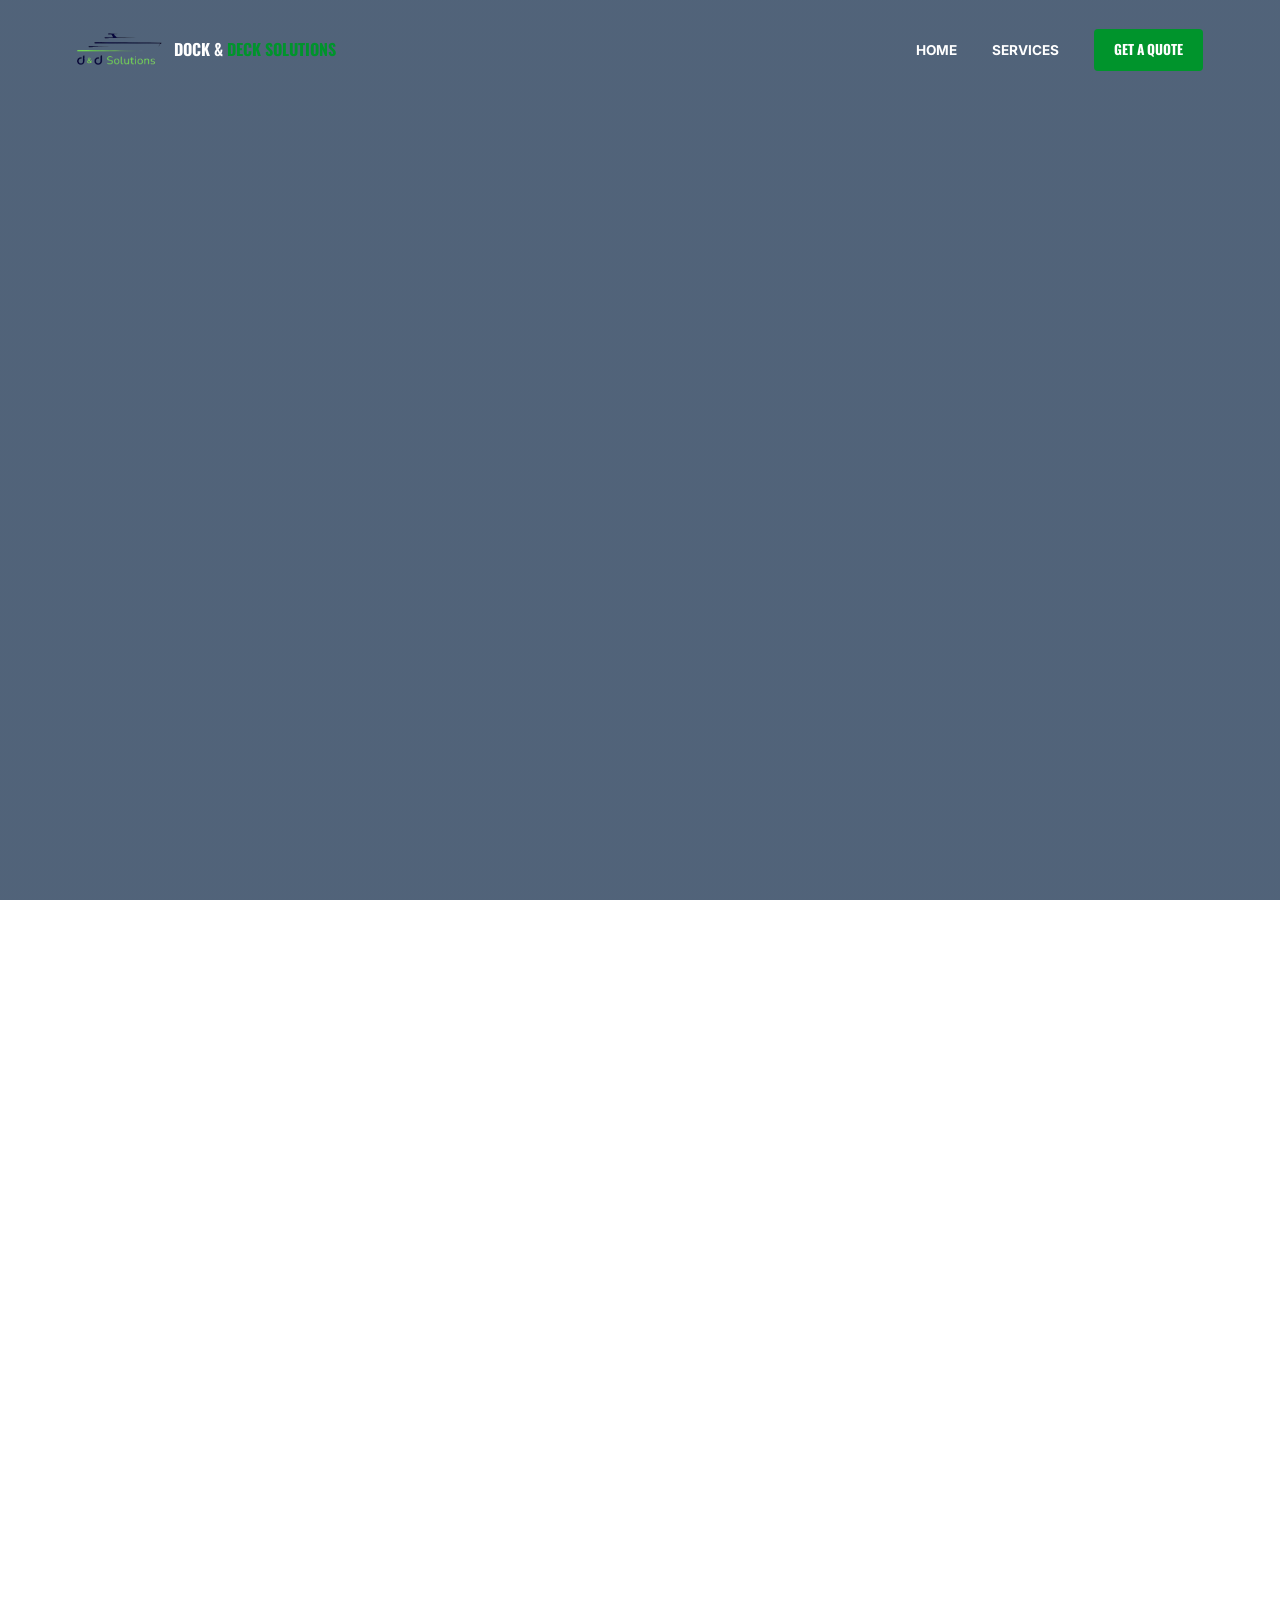
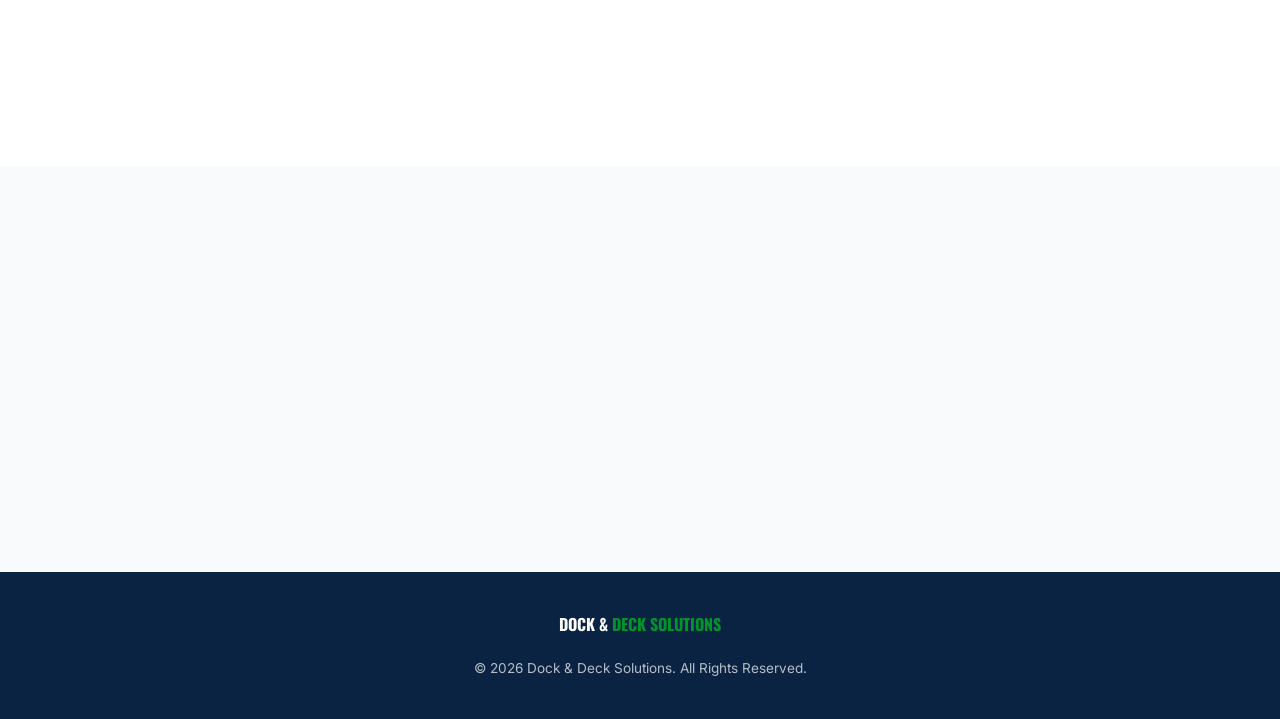
==== cleaning.html @ b9c40c21 "Initial Upload" ====
<!DOCTYPE html>
<html lang="en">
<head>
    <meta charset="UTF-8">
    <meta name="viewport" content="width=device-width, initial-scale=1.0">
    <title>Professional Cleaning | Dock & Deck Solutions</title>
    <meta name="description" content="Pristine yacht cleaning and detailing services in Bali. Interior luxury and exterior excellence.">
    <link rel="stylesheet" href="style.css">
    <link href="https://fonts.googleapis.com/css2?family=Inter:wght@400;600&family=Oswald:wght@500;700&display=swap" rel="stylesheet">
</head>
<body class="subpage">

    <div id="scroll-progress"></div>

    <nav class="navbar navbar-scrolled">
        <div class="logo">
            <img src="Logo.png" alt="Dock & Deck Solutions" class="littlelogo">
            <a href="index.html">DOCK & <span>DECK SOLUTIONS</span></a>
        </div>
        <ul class="nav-links">
            <li><a href="index.html">Home</a></li>
            <li><a href="index.html#services">Services</a></li>
            <li><a href="contact.html" class="primary-btn nav-cta">Get a Quote</a></li>
        </ul>
    </nav>

    <header class="hero" style="background: linear-gradient(rgba(10,35,66,0.7), rgba(10,35,66,0.7)), url('https://images.pexels.com/photos/4099467/pexels-photo-4099467.jpeg') center/cover;">
        <div class="hero-content reveal">
            <h1 style="letter-spacing: 2px;">PROFESSIONAL CLEANING</h1>
            <p>Pristine standards for elite vessels.</p>
        </div>
    </header>

    <main class="about-section">
        <div class="about-grid scroll-reveal">
            
            <div class="about-image">
                <img src="rf6.jpg" alt="Yacht Cleaning Service">
            </div>

            <div class="about-text">
                <h2 class="section-title">SUPERIOR YACHT DETAILING</h2>
                <p class="lead-text">A yacht's presentation is a reflection of its owner. We ensure that reflection is flawless.</p>
                
                <p>At Dock & Deck Solutions, our cleaning teams use specialized marine-grade, biodegradable products to protect your gelcoat, teak, and stainless steel while achieving a showroom finish. From scheduled wash-downs to intensive interior detailing, we handle every inch with precision.</p>

                <div class="about-features">
                    <div class="feature-item">
                        <strong>Exterior Excellence</strong>
                        <p>Hull washing, teak brightening, and stainless polishing.</p>
                    </div>
                    <div class="feature-item">
                        <strong>Interior Luxury</strong>
                        <p>Deep carpet steaming, fine wood polishing, and sanitization.</p>
                    </div>
                    <div class="feature-item">
                        <strong>Eco-Friendly Approach</strong>
                        <p>Biodegradable marine-safe products to protect the ocean.</p>
                    </div>
                </div>

                <div style="text-align: center; margin-top: 40px;">
                    <a href="contact.html" class="primary-btn">Schedule a Cleaning</a>
                </div>
            </div>
        </div>
    </main>

    <section class="services-container" style="background: var(--bg-light);">
        <div style="max-width: 1200px; margin: 0 auto;" class="scroll-reveal">
            <div class="service-list">
                
                <div class="service-card">
                    <h3 style="font-family: 'Oswald'; margin-bottom: 15px; color: var(--primary);">AESTHETIC CARE</h3>
                    <ul style="text-align: left; font-size: 0.9rem; list-style: none;">
                        <li style="margin-bottom: 10px;">• Window & Glass Water-Spot Removal</li>
                        <li style="margin-bottom: 10px;">• Vinyl & Leather Conditioning</li>
                        <li style="margin-bottom: 10px;">• Canvas & Bimini Cleaning</li>
                    </ul>
                </div>

                <div class="service-card">
                    <h3 style="font-family: 'Oswald'; margin-bottom: 15px; color: var(--primary);">HYGIENE & HEALTH</h3>
                    <ul style="text-align: left; font-size: 0.9rem; list-style: none;">
                        <li style="margin-bottom: 10px;">• HVAC Vent Sanitization</li>
                        <li style="margin-bottom: 10px;">• Odor Neutralization Tech</li>
                        <li style="margin-bottom: 10px;">• Laundry & Fine Linen Care</li>
                    </ul>
                </div>

            </div>
        </div>
    </section>

    <footer class="main-footer">
        <div class="logo" style="justify-content: center; margin-bottom: 20px;">
            <a href="index.html" style="color: white; text-decoration: none;">DOCK & <span style="color: var(--accent);">DECK SOLUTIONS</span></a>
        </div>
        <p style="font-size: 0.85rem; opacity: 0.7;">© 2026 Dock & Deck Solutions. All Rights Reserved.</p>
    </footer>

    <div id="back-to-top" class="back-to-top">↑</div>

    <script src="script.js"></script>
</body>
</html>
---- style.css ----
/* --- 1. CORE VARIABLES & FOUNDATION --- */
:root {
    --primary: #0a2342;
    --accent: #00942c;
    --accent-bright: #00c83c;
    --white: #ffffff;
    --text-main: #334155;
    --bg-light: #f8fafc;
    --shadow: 0 10px 30px rgba(0,0,0,0.1);
    --transition: all 0.4s cubic-bezier(0.165, 0.84, 0.44, 1);
}

* {
    margin: 0;
    padding: 0;
    box-sizing: border-box;
}

html {
    scroll-behavior: smooth;
}

body {
    font-family: 'Inter', sans-serif;
    background-color: var(--bg-light);
    color: var(--text-main);
    line-height: 1.6;
    overflow-x: hidden;
}

/* --- 2. SCROLL PROGRESS BAR --- */
#scroll-progress {
    position: fixed;
    top: 0;
    left: 0;
    width: 0%;
    height: 4px;
    background: var(--accent-bright);
    z-index: 10001;
    transition: width 0.1s ease;
}

/* --- 3. DYNAMIC NAVIGATION (FIXED ALIGNMENT) --- */
.navbar {
    display: flex;
    justify-content: space-between;
    align-items: center;
    padding: 0 6%;
    height: 100px;
    position: fixed;
    top: 0;
    width: 100%;
    z-index: 10000;
    background: transparent;
    transition: var(--transition);
}

.navbar.scrolled {
    height: 75px;
    background: rgba(255, 255, 255, 0.98);
    box-shadow: var(--shadow);
}

.logo {
    display: flex;
    align-items: center;
    gap: 12px;
}

.littlelogo {
    height: 45px;
    width: auto;
}

.logo a {
    text-decoration: none;
    font-weight: 700;
    color: var(--white);
    font-family: 'Oswald', sans-serif;
    text-transform: uppercase;
}

.logo span {
    color: var(--accent);
}

.nav-links {
    display: flex;
    list-style: none;
    gap: 35px;
    align-items: center;
}

.nav-links a {
    text-decoration: none;
    font-weight: 700;
    color: var(--white);
    text-transform: uppercase;
    font-size: 0.85rem;
    transition: var(--transition);
}

/* Color Swap on Scroll */
.navbar.scrolled .logo a,
.navbar.scrolled .nav-links a {
    color: var(--primary);
}

.navbar.scrolled .logo span {
    color: var(--accent);
}

/* --- 4. HERO SECTION --- */
.hero {
    height: 100vh;
    display: flex;
    align-items: center;
    justify-content: center;
    text-align: center;
    background: linear-gradient(rgba(10, 35, 66, 0.7), rgba(10, 35, 66, 0.7)), 
                url('https://images.pexels.com/photos/7574423/pexels-photo-7574423.jpeg');
    background-size: cover;
    background-position: center;
    color: var(--white);
}

.hero-content {
    display: flex;
    flex-direction: column;
    align-items: center;
    justify-content: center;
    width: 100%;
    text-align: center;
}

.hero-content h1 {
    font-family: 'Oswald', sans-serif;
    font-size: clamp(2.5rem, 8vw, 4.5rem);
    margin-bottom: 20px;
}
/* --- 5. BUTTONS --- */
.primary-btn {
    display: inline-block;
    padding: 14px 30px;
    background: var(--accent);
    color: var(--white) !important;
    text-decoration: none;
    font-family: 'Oswald', sans-serif;
    font-weight: 700;
    text-transform: uppercase;
    border-radius: 4px;
    transition: var(--transition);
    margin-top: 30px;
    margin-left: auto;
    margin-right: auto;
}

.primary-btn:hover {
    background: var(--accent-bright);
    transform: translateY(-3px);
    box-shadow: var(--shadow);
}

.nav-cta {
    padding: 10px 20px;
    font-size: 0.8rem;
    margin-top: 0;
}

.nav-cta:hover {
    transform: none;
}

/* --- 6. ABOUT SECTION --- */
.about-section {
    padding: 120px 6%;
    background: var(--white);
}

.about-grid {
    display: grid;
    grid-template-columns: 1fr 1fr;
    gap: 60px;
    max-width: 1200px;
    margin: 0 auto;
    align-items: center;
}

.about-image img {
    width: 100%;
    border-radius: 8px;
    box-shadow: var(--shadow);
}

.section-title {
    font-family: 'Oswald', sans-serif;
    font-size: 2.5rem;
    color: var(--primary);
    margin-bottom: 20px;
}

.about-features {
    display: grid;
    grid-template-columns: repeat(3, 1fr);
    gap: 20px;
    margin: 30px 0;
}

.feature-item {
    background: var(--bg-light);
    padding: 15px;
    border-radius: 4px;
    transition: var(--transition);
    cursor: default;
}

.feature-item:hover {
    background: #edf2f7;
    transform: scale(1.05);
    box-shadow: 0 4px 12px rgba(0,0,0,0.05);
}

/* --- 7. SERVICES SECTION --- */
.services-container {
    padding: 100px 6%;
}

.service-list {
    display: grid;
    grid-template-columns: repeat(auto-fit, minmax(300px, 1fr));
    gap: 30px;
    max-width: 1200px;
    margin: 0 auto;
}

.service-card {
    background: var(--white);
    padding: 30px;
    border-radius: 8px;
    border: 1px solid #eee;
    transition: var(--transition);
}

.service-card:hover {
    transform: translateY(-10px);
    box-shadow: var(--shadow);
}

/* --- 8. ANIMATIONS & REVEALS --- */
.reveal, .scroll-reveal, .service-card {
    opacity: 0;
    transform: translateY(30px);
    transition: 0.8s ease-out;
}

.active {
    opacity: 1 !important;
    transform: translateY(0) !important;
}

/* --- 9. MOBILE TOGGLE --- */
.menu-toggle {
    display: none;
    cursor: pointer;
}

.bar {
    display: block;
    width: 25px;
    height: 3px;
    margin: 5px auto;
    background: var(--white);
    transition: 0.3s;
}

@media (max-width: 992px) {
    .menu-toggle { display: block; }
    .nav-links {
        position: fixed;
        left: -100%;
        top: 0;
        height: 100vh;
        width: 100%;
        background: var(--primary);
        flex-direction: column;
        justify-content: center;
        transition: 0.4s;
    }
    .nav-links.active { left: 0; }
    .about-grid { grid-template-columns: 1fr; }
    .about-features { grid-template-columns: 1fr; }
}

/* --- 10. FOOTER --- */
.main-footer {
    background: var(--primary);
    color: var(--white);
    text-align: center;
    padding: 40px;
}
/* --- BACK TO TOP BUTTON --- */
.back-to-top {
    position: fixed;
    bottom: 30px;
    right: 30px;
    width: 50px;
    height: 50px;
    background: var(--accent);
    color: var(--white);
    border-radius: 50%;
    display: flex;
    align-items: center;
    justify-content: center;
    cursor: pointer;
    z-index: 9999;
    transition: var(--transition);
    opacity: 0;
    visibility: hidden;
    transform: translateY(20px);
    font-weight: bold;
    box-shadow: var(--shadow);
}

.back-to-top.visible {
    opacity: 1;
    visibility: visible;
    transform: translateY(0);
}

.back-to-top:hover {
    background: var(--accent-bright);
    transform: translateY(-5px);
}
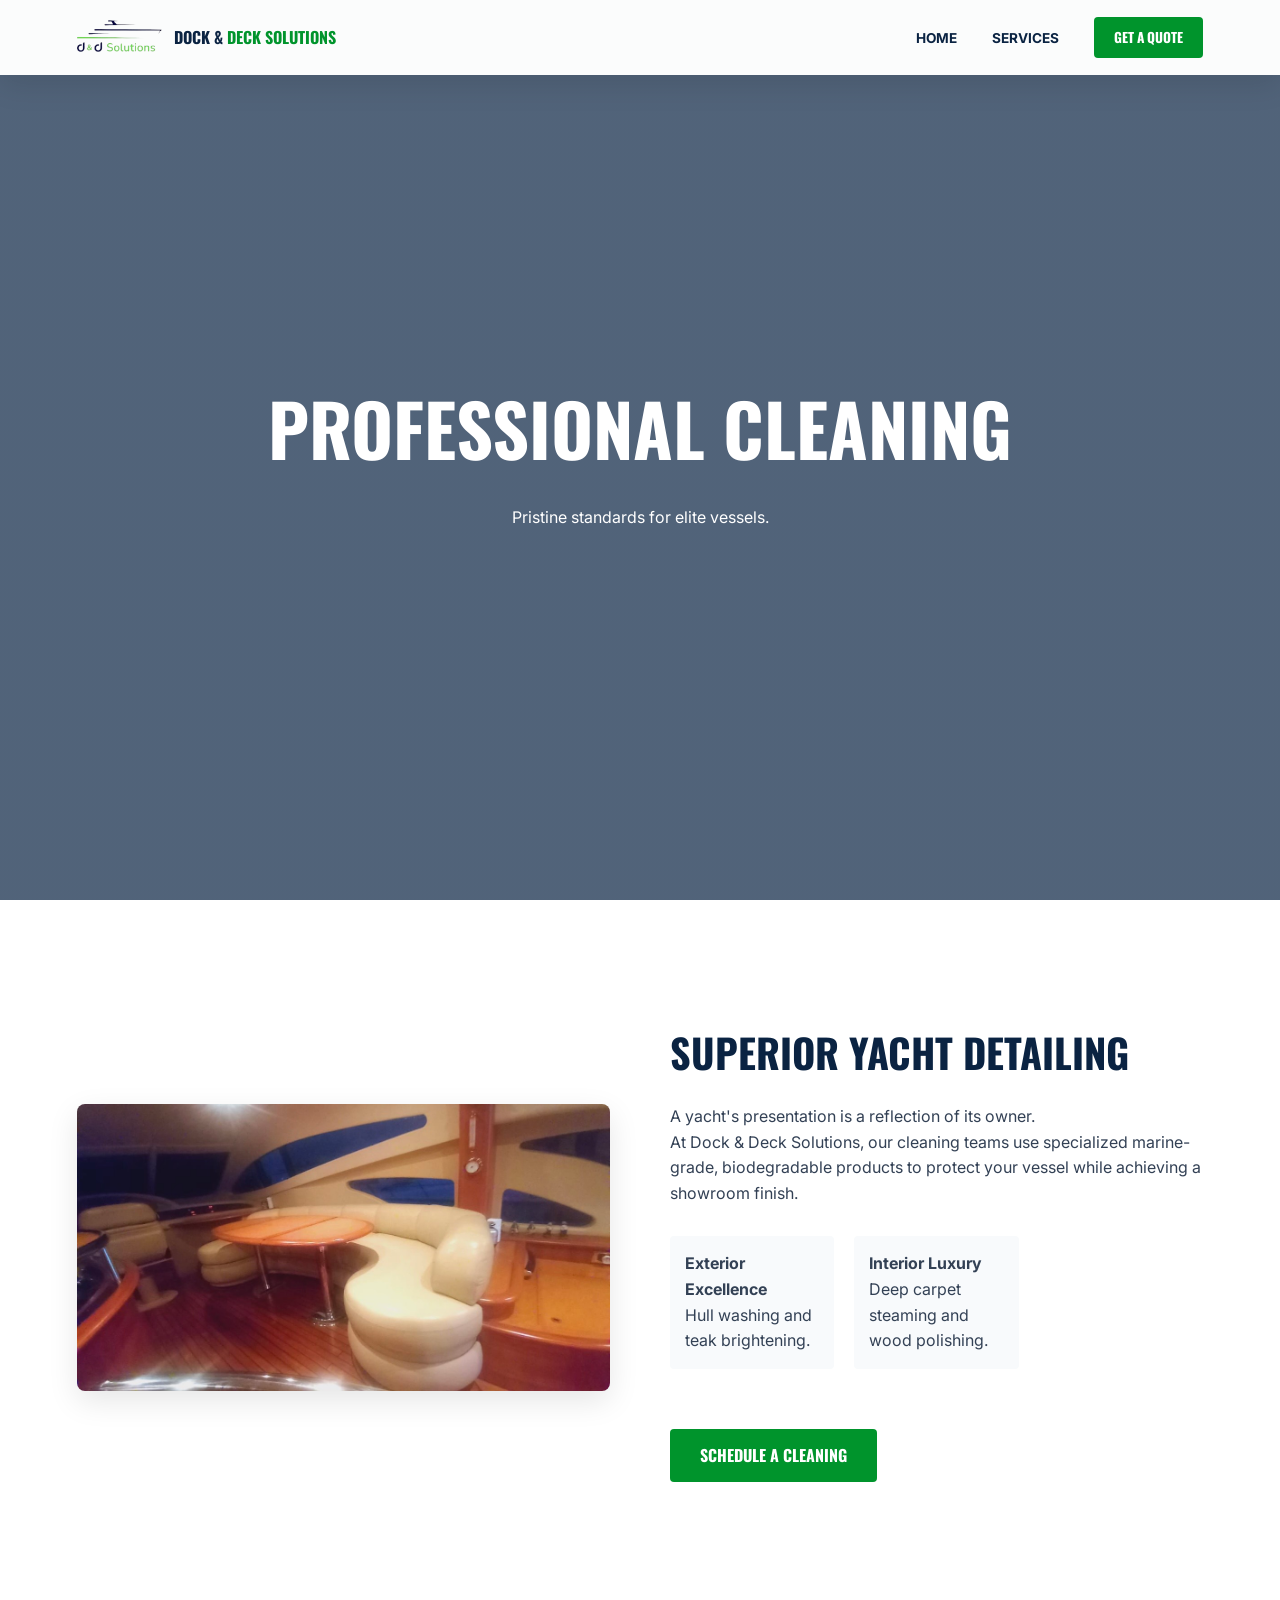
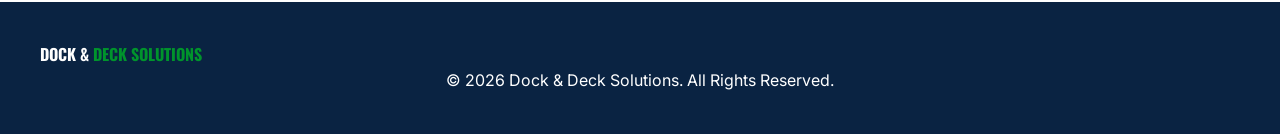
==== commit 623bdba5: "cleaning.html" ====
--- a/cleaning.html
+++ b/cleaning.html
@@ -2,9 +2,8 @@
 <html lang="en">
 <head>
     <meta charset="UTF-8">
-    <meta name="viewport" content="width=device-width, initial-scale=1.0">
+    <meta name="viewport" content="width=device-width, initial-scale=1.0, maximum-scale=1.0">
     <title>Professional Cleaning | Dock & Deck Solutions</title>
-    <meta name="description" content="Pristine yacht cleaning and detailing services in Bali. Interior luxury and exterior excellence.">
     <link rel="stylesheet" href="style.css">
     <link href="https://fonts.googleapis.com/css2?family=Inter:wght@400;600&family=Oswald:wght@500;700&display=swap" rel="stylesheet">
 </head>
@@ -17,6 +16,13 @@
             <img src="Logo.png" alt="Dock & Deck Solutions" class="littlelogo">
             <a href="index.html">DOCK & <span>DECK SOLUTIONS</span></a>
         </div>
+
+        <div class="menu-toggle" id="mobile-menu">
+            <span class="bar"></span>
+            <span class="bar"></span>
+            <span class="bar"></span>
+        </div>
+
         <ul class="nav-links">
             <li><a href="index.html">Home</a></li>
             <li><a href="index.html#services">Services</a></li>
@@ -26,81 +32,49 @@
 
     <header class="hero" style="background: linear-gradient(rgba(10,35,66,0.7), rgba(10,35,66,0.7)), url('https://images.pexels.com/photos/4099467/pexels-photo-4099467.jpeg') center/cover;">
         <div class="hero-content reveal">
-            <h1 style="letter-spacing: 2px;">PROFESSIONAL CLEANING</h1>
+            <h1>PROFESSIONAL CLEANING</h1>
             <p>Pristine standards for elite vessels.</p>
         </div>
     </header>
 
     <main class="about-section">
-        <div class="about-grid scroll-reveal">
-            
-            <div class="about-image">
-                <img src="rf6.jpg" alt="Yacht Cleaning Service">
+        <div class="about-grid">
+            <div class="about-image scroll-reveal">
+                <img src="rf6.jpg" alt="Yacht Cleaning">
             </div>
 
-            <div class="about-text">
+            <div class="about-text scroll-reveal">
                 <h2 class="section-title">SUPERIOR YACHT DETAILING</h2>
-                <p class="lead-text">A yacht's presentation is a reflection of its owner. We ensure that reflection is flawless.</p>
-                
-                <p>At Dock & Deck Solutions, our cleaning teams use specialized marine-grade, biodegradable products to protect your gelcoat, teak, and stainless steel while achieving a showroom finish. From scheduled wash-downs to intensive interior detailing, we handle every inch with precision.</p>
+                <p class="lead-text">A yacht's presentation is a reflection of its owner.</p>
+                <p>At Dock & Deck Solutions, our cleaning teams use specialized marine-grade, biodegradable products to protect your vessel while achieving a showroom finish.</p>
 
                 <div class="about-features">
                     <div class="feature-item">
                         <strong>Exterior Excellence</strong>
-                        <p>Hull washing, teak brightening, and stainless polishing.</p>
+                        <p>Hull washing and teak brightening.</p>
                     </div>
                     <div class="feature-item">
                         <strong>Interior Luxury</strong>
-                        <p>Deep carpet steaming, fine wood polishing, and sanitization.</p>
-                    </div>
-                    <div class="feature-item">
-                        <strong>Eco-Friendly Approach</strong>
-                        <p>Biodegradable marine-safe products to protect the ocean.</p>
+                        <p>Deep carpet steaming and wood polishing.</p>
                     </div>
                 </div>
 
-                <div style="text-align: center; margin-top: 40px;">
+                <div class="btn-container">
                     <a href="contact.html" class="primary-btn">Schedule a Cleaning</a>
                 </div>
             </div>
         </div>
     </main>
 
-    <section class="services-container" style="background: var(--bg-light);">
-        <div style="max-width: 1200px; margin: 0 auto;" class="scroll-reveal">
-            <div class="service-list">
-                
-                <div class="service-card">
-                    <h3 style="font-family: 'Oswald'; margin-bottom: 15px; color: var(--primary);">AESTHETIC CARE</h3>
-                    <ul style="text-align: left; font-size: 0.9rem; list-style: none;">
-                        <li style="margin-bottom: 10px;">• Window & Glass Water-Spot Removal</li>
-                        <li style="margin-bottom: 10px;">• Vinyl & Leather Conditioning</li>
-                        <li style="margin-bottom: 10px;">• Canvas & Bimini Cleaning</li>
-                    </ul>
-                </div>
-
-                <div class="service-card">
-                    <h3 style="font-family: 'Oswald'; margin-bottom: 15px; color: var(--primary);">HYGIENE & HEALTH</h3>
-                    <ul style="text-align: left; font-size: 0.9rem; list-style: none;">
-                        <li style="margin-bottom: 10px;">• HVAC Vent Sanitization</li>
-                        <li style="margin-bottom: 10px;">• Odor Neutralization Tech</li>
-                        <li style="margin-bottom: 10px;">• Laundry & Fine Linen Care</li>
-                    </ul>
-                </div>
-
-            </div>
+    <footer class="main-footer">
+        <div class="logo">
+            <a href="index.html">DOCK & <span>DECK SOLUTIONS</span></a>
         </div>
-    </section>
-
-    <footer class="main-footer">
-        <div class="logo" style="justify-content: center; margin-bottom: 20px;">
-            <a href="index.html" style="color: white; text-decoration: none;">DOCK & <span style="color: var(--accent);">DECK SOLUTIONS</span></a>
-        </div>
-        <p style="font-size: 0.85rem; opacity: 0.7;">© 2026 Dock & Deck Solutions. All Rights Reserved.</p>
+        <p>© 2026 Dock & Deck Solutions. All Rights Reserved.</p>
     </footer>
 
     <div id="back-to-top" class="back-to-top">↑</div>
 
     <script src="script.js"></script>
 </body>
-</html>+</html>
--- a/style.css
+++ b/style.css
@@ -330,4 +330,79 @@
 .back-to-top:hover {
     background: var(--accent-bright);
     transform: translateY(-5px);
-}+}
+/* --- RESPONSIVE DESIGN --- */
+
+/* Tablet & Mobile Screens (max 1024px) */
+@media screen and (max-width: 1024px) {
+    .container, .about-grid {
+        padding: 0 5%;
+        grid-template-columns: 1fr; /* Stack About image and text */
+        text-align: center;
+    }
+
+    .about-image {
+        margin-bottom: 30px;
+    }
+
+    .service-list {
+        grid-template-columns: repeat(2, 1fr); /* 2 columns for tablets */
+        gap: 20px;
+        padding: 20px;
+    }
+}
+
+/* Mobile Phones (max 768px) */
+@media screen and (max-width: 768px) {
+    /* Navbar Mobile Layout */
+    .nav-links {
+        position: fixed;
+        right: -100%; /* Hidden by default */
+        top: 70px;
+        flex-direction: column;
+        background: #0a2342; /* Your primary navy color */
+        width: 100%;
+        text-align: center;
+        transition: 0.3s;
+        box-shadow: 0 10px 20px rgba(0,0,0,0.1);
+        padding: 40px 0;
+    }
+
+    .nav-links.active {
+        right: 0; /* Slide in when active */
+    }
+
+    .nav-links li {
+        margin: 15px 0;
+    }
+
+    /* Show the Hamburger Menu icon */
+    .menu-toggle {
+        display: block;
+        cursor: pointer;
+    }
+
+    .menu-toggle .bar {
+        width: 25px;
+        height: 3px;
+        margin: 5px auto;
+        transition: all 0.3s ease-in-out;
+        background: #ffffff;
+        display: block;
+    }
+
+    /* Hero Section Adjustments */
+    .hero h1 {
+        font-size: 2.5rem;
+    }
+
+    /* Services stack to 1 column */
+    .service-list {
+        grid-template-columns: 1fr;
+    }
+
+    /* About features stack to 1 column */
+    .about-features {
+        grid-template-columns: 1fr;
+    }
+}
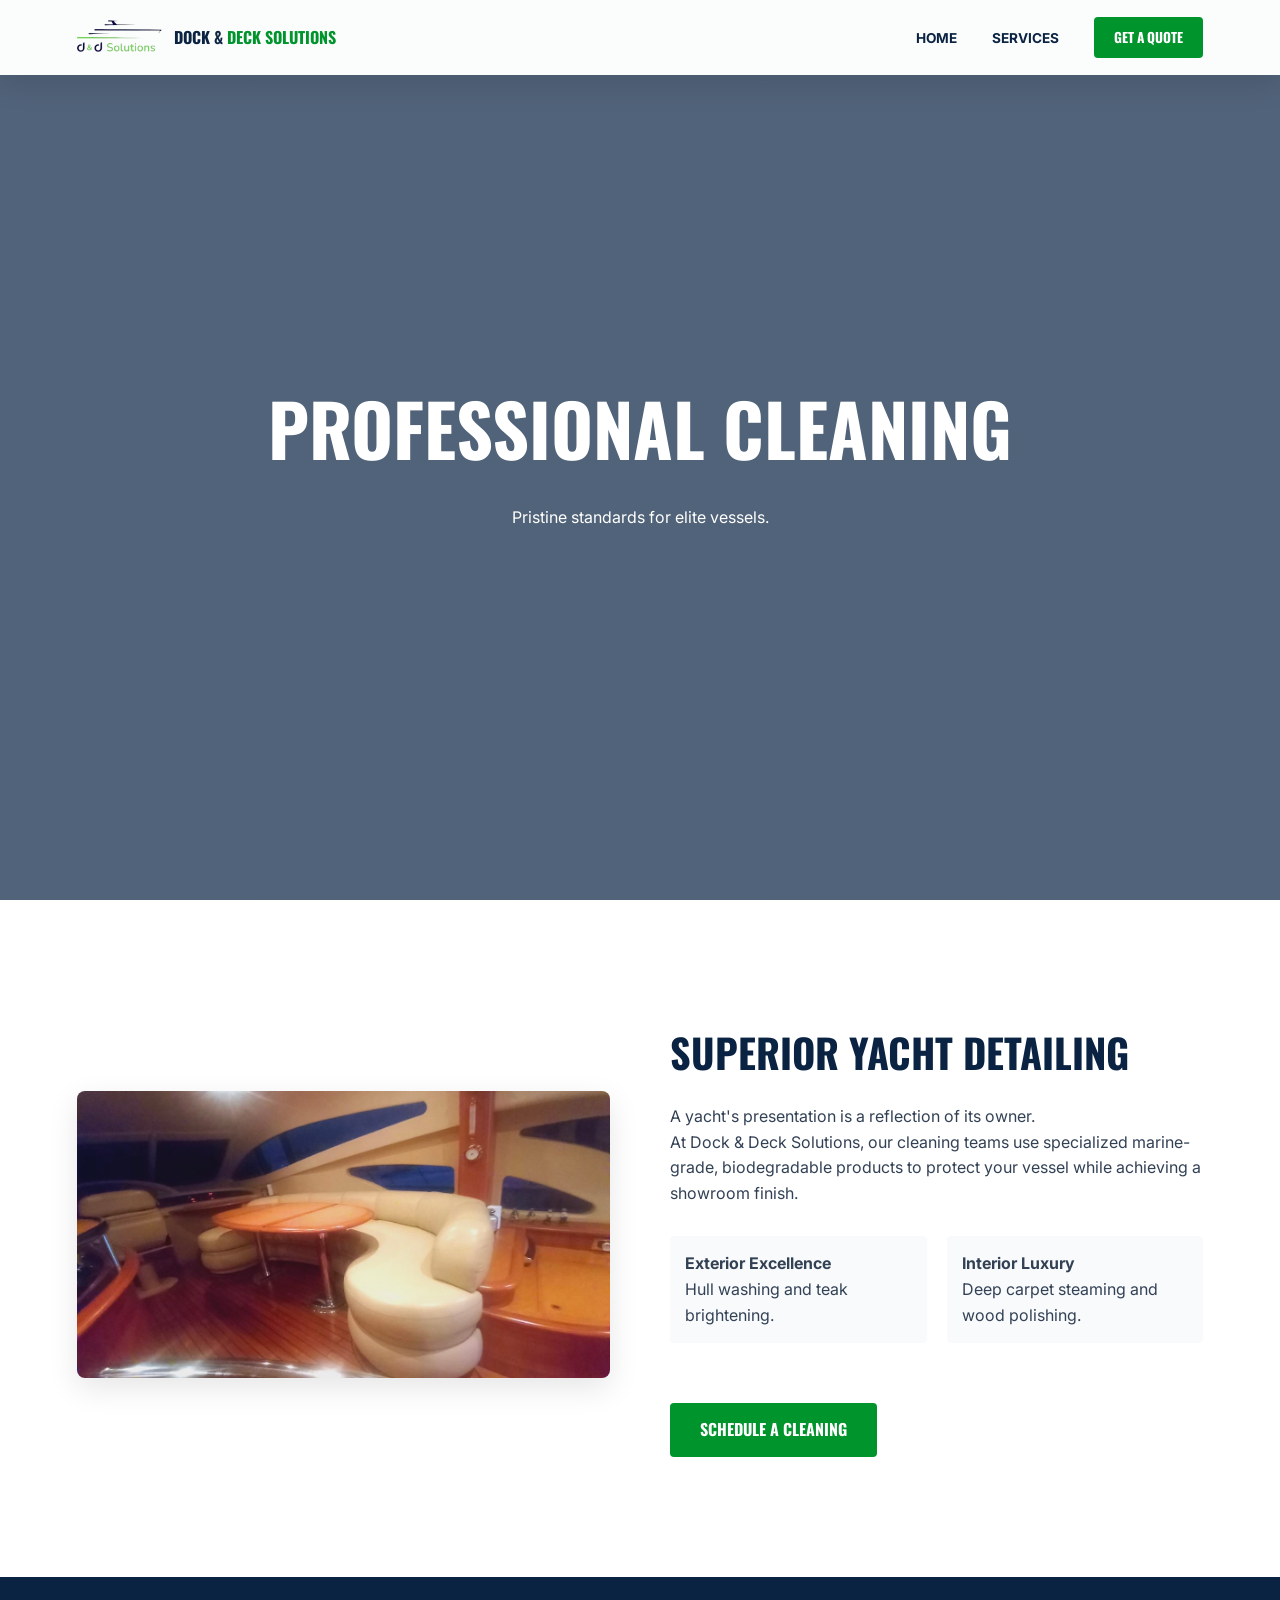
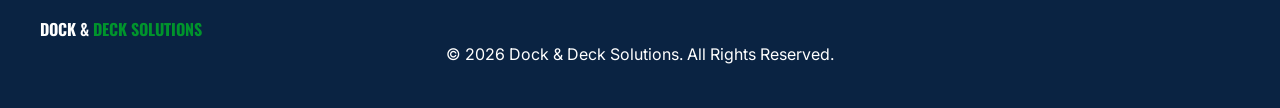
==== commit 07742b97: "cleaning.html" ====
--- a/cleaning.html
+++ b/cleaning.html
@@ -6,6 +6,12 @@
     <title>Professional Cleaning | Dock & Deck Solutions</title>
     <link rel="stylesheet" href="style.css">
     <link href="https://fonts.googleapis.com/css2?family=Inter:wght@400;600&family=Oswald:wght@500;700&display=swap" rel="stylesheet">
+    <link rel="icon" type="image/x-icon" href="Logo.ico">
+    
+    <link rel="icon" type="image/png" sizes="32x32" href="Logo.png">
+    <link rel="icon" type="image/png" sizes="16x16" href="Logo.png">
+
+    <link rel="apple-touch-icon" sizes="180x180" href="Logo.png">
 </head>
 <body class="subpage">
 
--- a/style.css
+++ b/style.css
@@ -40,7 +40,7 @@
     transition: width 0.1s ease;
 }
 
-/* --- 3. DYNAMIC NAVIGATION (FIXED ALIGNMENT) --- */
+/* --- 3. DYNAMIC NAVIGATION --- */
 .navbar {
     display: flex;
     justify-content: space-between;
@@ -106,10 +106,6 @@
     color: var(--primary);
 }
 
-.navbar.scrolled .logo span {
-    color: var(--accent);
-}
-
 /* --- 4. HERO SECTION --- */
 .hero {
     height: 100vh;
@@ -125,12 +121,8 @@
 }
 
 .hero-content {
-    display: flex;
-    flex-direction: column;
-    align-items: center;
-    justify-content: center;
-    width: 100%;
-    text-align: center;
+    max-width: 800px;
+    padding: 0 20px;
 }
 
 .hero-content h1 {
@@ -138,6 +130,7 @@
     font-size: clamp(2.5rem, 8vw, 4.5rem);
     margin-bottom: 20px;
 }
+
 /* --- 5. BUTTONS --- */
 .primary-btn {
     display: inline-block;
@@ -151,8 +144,6 @@
     border-radius: 4px;
     transition: var(--transition);
     margin-top: 30px;
-    margin-left: auto;
-    margin-right: auto;
 }
 
 .primary-btn:hover {
@@ -165,10 +156,6 @@
     padding: 10px 20px;
     font-size: 0.8rem;
     margin-top: 0;
-}
-
-.nav-cta:hover {
-    transform: none;
 }
 
 /* --- 6. ABOUT SECTION --- */
@@ -201,7 +188,7 @@
 
 .about-features {
     display: grid;
-    grid-template-columns: repeat(3, 1fr);
+    grid-template-columns: repeat(2, 1fr);
     gap: 20px;
     margin: 30px 0;
 }
@@ -211,13 +198,11 @@
     padding: 15px;
     border-radius: 4px;
     transition: var(--transition);
-    cursor: default;
 }
 
 .feature-item:hover {
     background: #edf2f7;
     transform: scale(1.05);
-    box-shadow: 0 4px 12px rgba(0,0,0,0.05);
 }
 
 /* --- 7. SERVICES SECTION --- */
@@ -253,52 +238,78 @@
     transition: 0.8s ease-out;
 }
 
-.active {
+.reveal.active, .scroll-reveal.active, .service-card.active {
     opacity: 1 !important;
     transform: translateY(0) !important;
 }
 
-/* --- 9. MOBILE TOGGLE --- */
+/* --- 9. MOBILE MENU (COMPACT & GREEN) --- */
 .menu-toggle {
     display: none;
     cursor: pointer;
+    z-index: 1001;
 }
 
 .bar {
     display: block;
     width: 25px;
     height: 3px;
-    margin: 5px auto;
-    background: var(--white);
+    margin: 5px 0;
+    background: var(--accent); /* GREEN BARS */
     transition: 0.3s;
-}
-
+    border-radius: 2px;
+}
+
+/* --- 10. RESPONSIVE QUERIES --- */
 @media (max-width: 992px) {
     .menu-toggle { display: block; }
+
     .nav-links {
         position: fixed;
-        left: -100%;
+        right: -100%;
         top: 0;
         height: 100vh;
-        width: 100%;
+        width: 75%;
         background: var(--primary);
         flex-direction: column;
         justify-content: center;
-        transition: 0.4s;
+        transition: 0.4s cubic-bezier(0.165, 0.84, 0.44, 1);
+        box-shadow: -10px 0 30px rgba(0,0,0,0.3);
     }
-    .nav-links.active { left: 0; }
-    .about-grid { grid-template-columns: 1fr; }
+
+    .nav-links.active {
+        right: 0;
+    }
+
+    .nav-links li { margin: 20px 0; }
+    
+    .nav-links a { 
+        font-size: 1.2rem; 
+        color: var(--white) !important; 
+    }
+
+    .about-grid { grid-template-columns: 1fr; text-align: center; }
     .about-features { grid-template-columns: 1fr; }
-}
-
-/* --- 10. FOOTER --- */
+    
+    /* Hamburger to X animation */
+    .menu-toggle.is-active .bar:nth-child(2) { opacity: 0; }
+    .menu-toggle.is-active .bar:nth-child(1) { transform: translateY(8px) rotate(45deg); }
+    .menu-toggle.is-active .bar:nth-child(3) { transform: translateY(-8px) rotate(-45deg); }
+}
+
+@media (max-width: 768px) {
+    .service-list { grid-template-columns: 1fr; }
+    .hero h1 { font-size: 2.8rem; }
+}
+
+/* --- 11. UTILITY & FOOTER --- */
 .main-footer {
     background: var(--primary);
     color: var(--white);
     text-align: center;
     padding: 40px;
 }
-/* --- BACK TO TOP BUTTON --- */
+
 .back-to-top {
     position: fixed;
     bottom: 30px;
@@ -317,7 +328,6 @@
     opacity: 0;
     visibility: hidden;
     transform: translateY(20px);
-    font-weight: bold;
     box-shadow: var(--shadow);
 }
 
@@ -326,83 +336,121 @@
     visibility: visible;
     transform: translateY(0);
 }
-
-.back-to-top:hover {
-    background: var(--accent-bright);
-    transform: translateY(-5px);
-}
-/* --- RESPONSIVE DESIGN --- */
-
-/* Tablet & Mobile Screens (max 1024px) */
-@media screen and (max-width: 1024px) {
-    .container, .about-grid {
-        padding: 0 5%;
-        grid-template-columns: 1fr; /* Stack About image and text */
-        text-align: center;
-    }
-
-    .about-image {
-        margin-bottom: 30px;
-    }
-
-    .service-list {
-        grid-template-columns: repeat(2, 1fr); /* 2 columns for tablets */
-        gap: 20px;
-        padding: 20px;
-    }
-}
-
-/* Mobile Phones (max 768px) */
-@media screen and (max-width: 768px) {
-    /* Navbar Mobile Layout */
-    .nav-links {
-        position: fixed;
-        right: -100%; /* Hidden by default */
-        top: 70px;
-        flex-direction: column;
-        background: #0a2342; /* Your primary navy color */
-        width: 100%;
-        text-align: center;
-        transition: 0.3s;
-        box-shadow: 0 10px 20px rgba(0,0,0,0.1);
-        padding: 40px 0;
-    }
-
-    .nav-links.active {
-        right: 0; /* Slide in when active */
-    }
-
-    .nav-links li {
-        margin: 15px 0;
-    }
-
-    /* Show the Hamburger Menu icon */
-    .menu-toggle {
-        display: block;
-        cursor: pointer;
-    }
-
-    .menu-toggle .bar {
-        width: 25px;
-        height: 3px;
-        margin: 5px auto;
-        transition: all 0.3s ease-in-out;
-        background: #ffffff;
-        display: block;
-    }
-
-    /* Hero Section Adjustments */
-    .hero h1 {
-        font-size: 2.5rem;
-    }
-
-    /* Services stack to 1 column */
-    .service-list {
-        grid-template-columns: 1fr;
-    }
-
-    /* About features stack to 1 column */
-    .about-features {
-        grid-template-columns: 1fr;
-    }
-}
+/* --- Provisioning Professional Layout --- */
+.provisioning-container {
+    max-width: 1200px;
+    margin: 0 auto;
+    padding: 100px 20px;
+}
+
+.intro-block {
+    text-align: center;
+    max-width: 800px;
+    margin: 0 auto 80px;
+}
+
+.subtitle {
+    display: block;
+    font-family: 'Oswald';
+    letter-spacing: 3px;
+    color: var(--accent);
+    margin-bottom: 10px;
+}
+
+.hero-line {
+    width: 60px;
+    height: 3px;
+    background: var(--accent);
+    margin: 20px auto 0;
+}
+
+/* Grid Styling */
+.provisioning-grid {
+    display: grid;
+    grid-template-columns: repeat(auto-fit, minmax(280px, 1fr));
+    gap: 30px;
+    margin-bottom: 80px;
+}
+
+.prov-card {
+    background: white;
+    border: 1px solid #eee;
+    padding: 40px;
+    transition: all 0.4s ease;
+    border-radius: 2px;
+}
+
+.prov-card:hover {
+    transform: translateY(-10px);
+    box-shadow: 0 20px 40px rgba(0,0,0,0.05);
+    border-color: var(--primary);
+}
+
+.prov-icon {
+    display: block;
+    font-size: 2rem;
+    margin-bottom: 15px;
+    filter: saturate(0); /* Desaturates emojis for a cleaner look */
+}
+
+.prov-card:hover .prov-icon {
+    filter: saturate(1);
+}
+
+.prov-header h3 {
+    font-family: 'Oswald';
+    color: var(--primary);
+    font-size: 1.3rem;
+    margin-bottom: 20px;
+    letter-spacing: 1px;
+}
+
+.prov-body p {
+    font-size: 0.95rem;
+    line-height: 1.6;
+    color: #666;
+    margin-bottom: 20px;
+}
+
+.prov-list {
+    list-style: none;
+    padding: 0;
+    border-top: 1px solid #f0f0f0;
+    padding-top: 20px;
+}
+
+.prov-list li {
+    font-size: 0.85rem;
+    font-weight: 700;
+    color: #444;
+    margin-bottom: 8px;
+    text-transform: uppercase;
+    display: flex;
+    align-items: center;
+}
+
+.prov-list li::before {
+    content: "—";
+    margin-right: 10px;
+    color: var(--accent);
+}
+
+/* CTA Banner */
+.cta-banner {
+    background: var(--primary);
+    color: white;
+    padding: 60px;
+    text-align: center;
+    border-radius: 4px;
+}
+
+.cta-banner h3 {
+    font-family: 'Oswald';
+    font-size: 2rem;
+    margin-bottom: 15px;
+}
+
+.cta-banner p {
+    margin-bottom: 30px;
+    opacity: 0.8;
+}
